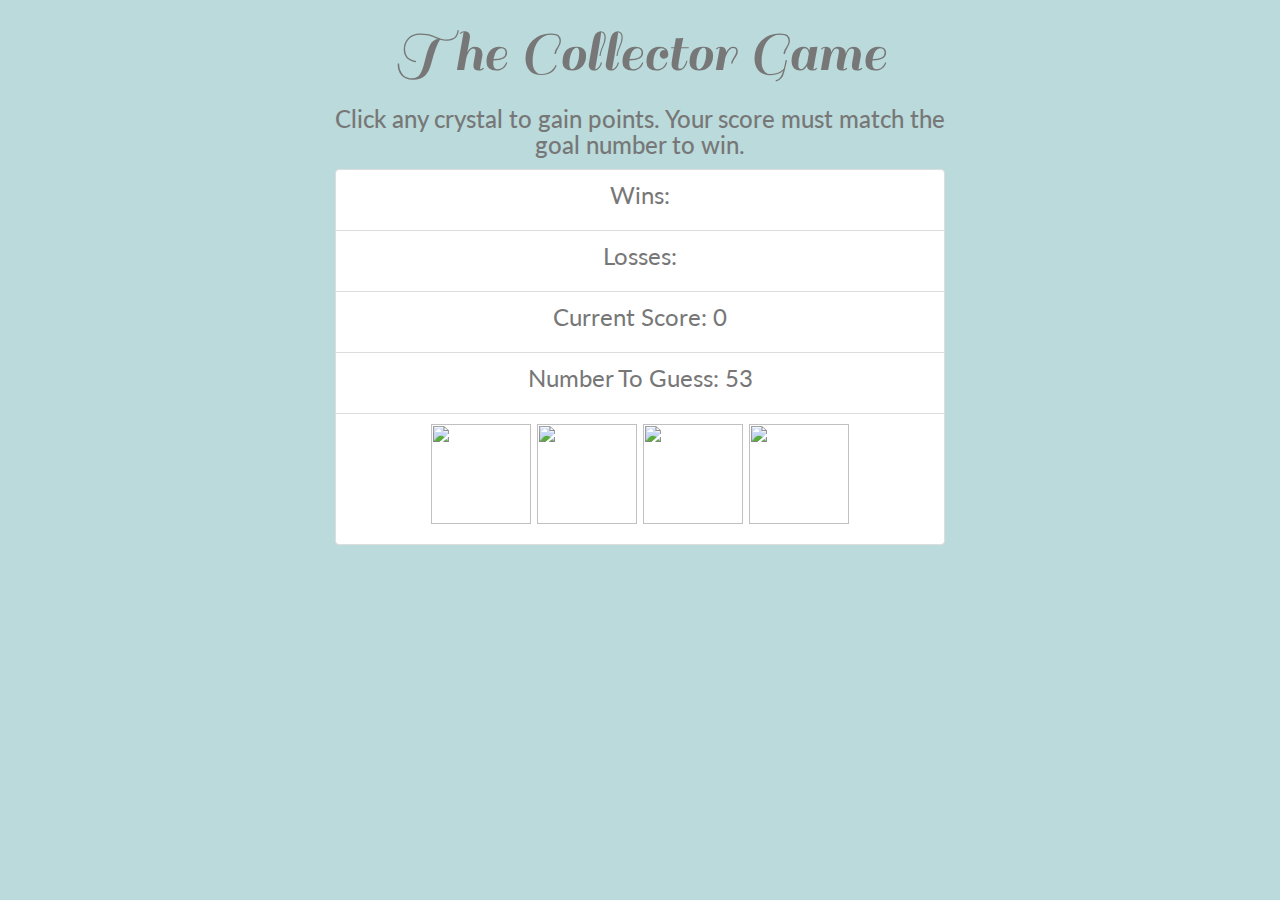
==== index.html @ 15ca35e1 "mostly working" ====
<!DOCTYPE html>
<html lang="en">

<head>
    <meta charset="UTF-8">
    <meta name="viewport" content="width=device-width, initial-scale=1.0">
    <meta http-equiv="X-UA-Compatible" content="ie=edge">
    <title>Collector</title>

    <link rel="stylesheet" type="text/css" href="assets/css/reset.css">

    <!-- jQuery (necessary for Bootstrap's JavaScript plugins) -->
    <script src="https://ajax.googleapis.com/ajax/libs/jquery/1.12.4/jquery.min.js"></script>
    <!-- Include all compiled plugins (below), or include individual files as needed -->
    <script src="https://maxcdn.bootstrapcdn.com/bootstrap/3.3.7/js/bootstrap.min.js" integrity="sha384-Tc5IQib027qvyjSMfHjOMaLkfuWVxZxUPnCJA7l2mCWNIpG9mGCD8wGNIcPD7Txa"
        crossorigin="anonymous"></script>
    <!-- We need to bring in the bootstrap CSS -->
    <!-- Latest compiled and minified CSS -->
    <link rel="stylesheet" href="https://maxcdn.bootstrapcdn.com/bootstrap/3.3.7/css/bootstrap.min.css" integrity="sha384-BVYiiSIFeK1dGmJRAkycuHAHRg32OmUcww7on3RYdg4Va+PmSTsz/K68vbdEjh4u"
        crossorigin="anonymous">

    <link rel="stylesheet" type="text/css" href="assets/css/style.css">

    <link href="https://fonts.googleapis.com/css?family=Sail" rel="stylesheet">
    <link href="https://fonts.googleapis.com/css?family=Lato" rel="stylesheet">

</head>

<body>


    <div class="wrapper">
        <div class="col-md-3">
        </div>
        <div class="col-md-6 text-center">
            <header>
                <h1>The Collector Game</h1>
            </header>
            <div>
                <h3>Click any crystal to gain points. Your score must match the goal number to win.</h3>
            </div>


            <div id="scoreboard">
                <ul class="list-group">
                    <li class="list-group-item">
                        <p>Wins: <span id="wins"></span></p>
                    </li>
                    <li class="list-group-item">
                        <p>Losses: <span id="losses"></span> </p>
                    </li>
                    <li class="list-group-item">
                        <p>Current Score: <span id="score"></span> </p>
                    </li>
                    <li class="list-group-item">
                        <p>Number To Guess: <span id="goalNumberValues"></span> </p>
                    </li>
                    <li class="list-group-item">
                        <p><span id="crystalOne"></span> <span id="crystalTwo"></span> <span id="crystalThree"></span> <span id="crystalFour"></span></p>
                    </li>
                </ul>
            </div>
        </div>
    </div>



    <script src="assets/javascript/game.js"></script>


</body>

</html>
---- assets/css/style.css ----
* {
    margin: 0;
  }
  
  html, body{
      color: #777777;
      font-size: 24px;
      line-height: 30px;
      font-family: 'Lato', 'Helvetica Neue', Helvetica, sans-serif;
      background-color: #BADADB;  
      height: 100%;  	
  }

  h1 {
    font-family: 'Sail', 'Helvetica Neue', Helvetica, sans-serif;
    font-size: 60px;
  }
  .wrapper {
    min-height: 100%;
    height: 100%;
    margin: 0 auto;
  }
 
  #scoreboard{
      text-align: center;
  }
  #container{
      width: 100%;
      max-width: 960px;
      margin: 0 auto;
      clear: both;	
  }

  
      .crystal-image {
        width: 100px;
        height: 100px;
      }
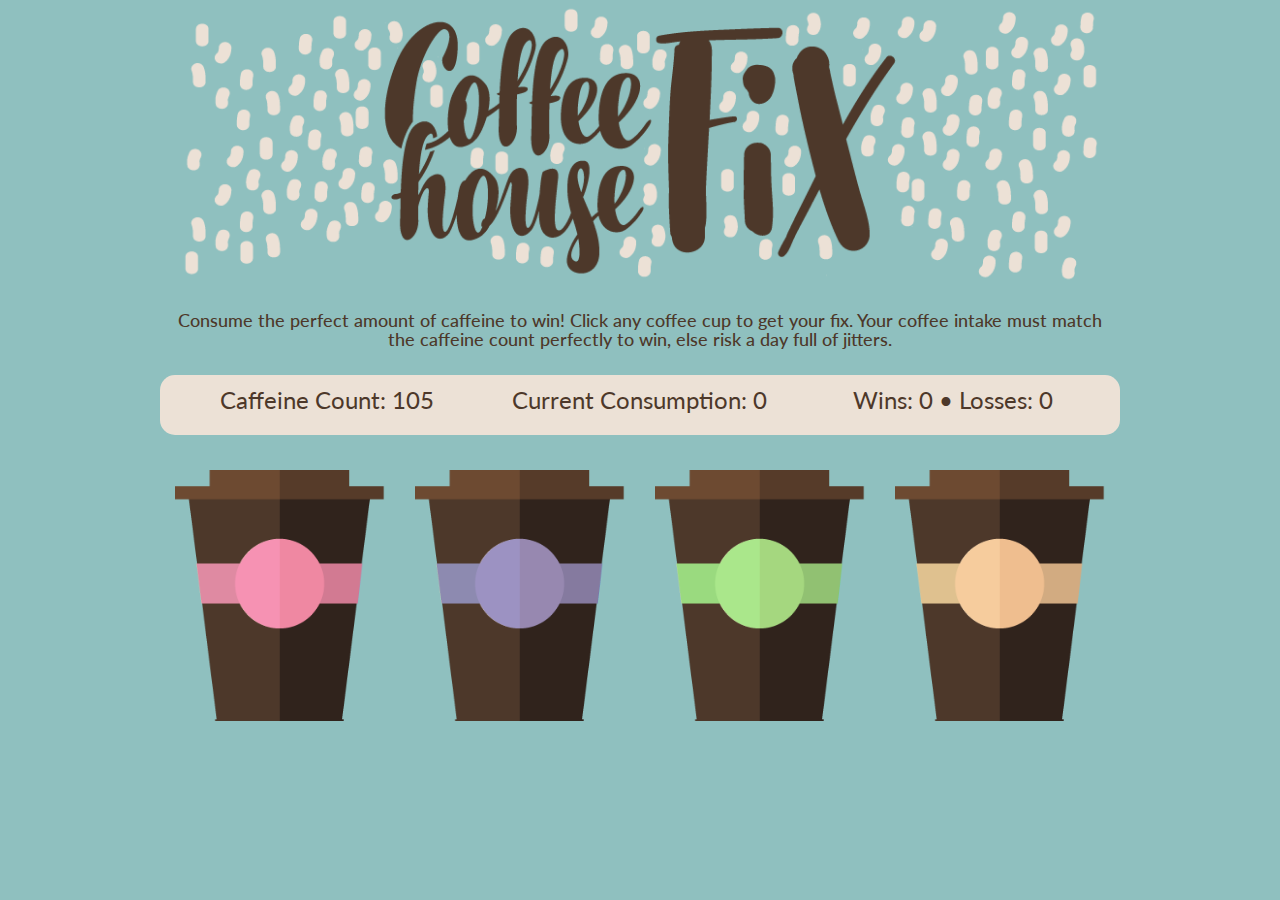
==== commit ec2dccd4: "cleaned up code" ====
--- a/index.html
+++ b/index.html
@@ -28,42 +28,27 @@
 
 <body>
 
+    <div class="container">
+        <div class="row">
+                <div class="col-xs-12 col-sm-12 col-md-12 logo">
+                  <img width="100%" src="assets/images/logo.gif"></img>
+                </div>
+                <div class="col-xs-12 col-md-12"><h3>Consume the perfect amount of caffeine to win! Click any coffee cup to get your fix. Your coffee intake must match the caffeine count perfectly to win, else risk a day full of jitters.</h3></div>
+              </div>
 
-    <div class="wrapper">
-        <div class="col-md-3">
-        </div>
-        <div class="col-md-6 text-center">
-            <header>
-                <h1>The Collector Game</h1>
-            </header>
-            <div>
-                <h3>Click any crystal to gain points. Your score must match the goal number to win.</h3>
-            </div>
-
-
-            <div id="scoreboard">
-                <ul class="list-group">
-                    <li class="list-group-item">
-                        <p>Wins: <span id="wins"></span></p>
-                    </li>
-                    <li class="list-group-item">
-                        <p>Losses: <span id="losses"></span> </p>
-                    </li>
-                    <li class="list-group-item">
-                        <p>Current Score: <span id="score"></span> </p>
-                    </li>
-                    <li class="list-group-item">
-                        <p>Number To Guess: <span id="goalNumberValues"></span> </p>
-                    </li>
-                    <li class="list-group-item">
-                        <p><span id="crystalOne"></span> <span id="crystalTwo"></span> <span id="crystalThree"></span> <span id="crystalFour"></span></p>
-                    </li>
-                </ul>
-            </div>
-        </div>
-    </div>
-
-
+              <div class="row test">
+                  <div class="col-xs-12 col-sm-12 col-md-4"><p>Caffeine Count: <span id="goalNumberValues"></span></div>
+                  <div class="col-xs-12 col-sm-12 col-md-4"> <p>Current Consumption: <span id="score"></span></p></div>
+                  <div class="col-xs-12 col-sm-12 col-md-4"> <p>Wins: <span id="wins">0</span>  &#8226;  Losses: <span id="losses">0</span> </p></div>
+                </div>
+              <div class="row">
+                <div class="col-xs-3 col-sm-3 img"> <p><span id="crystalOne"></span></p></div>
+                <div class="col-xs-3 col-sm-3 img"><p><span id="crystalTwo"></span> </p></div>
+                <div class="col-xs-3 col-sm-3 img"><p><span id="crystalThree"></span> </p></div>
+                <div class="col-xs-3 col-sm-3 img"><p><span id="crystalFour"></span> </p></div>
+              </div>
+        
+      </div>
 
     <script src="assets/javascript/game.js"></script>
 
--- a/assets/css/style.css
+++ b/assets/css/style.css
@@ -1,41 +1,98 @@
 * {
     margin: 0;
-  }
-  
-  html, body{
-      color: #777777;
-      font-size: 24px;
-      line-height: 30px;
-      font-family: 'Lato', 'Helvetica Neue', Helvetica, sans-serif;
-      background-color: #BADADB;  
-      height: 100%;  	
-  }
+}
 
-  h1 {
+
+html,
+body {
+    color: #777777;
+    font-size: 24px;
+    line-height: 30px;
+    font-family: 'Lato', 'Helvetica Neue', Helvetica, sans-serif;
+    background-color: #8fc0bf;
+    color: #4d382a;
+
+    height: 100%;
+    /* background-image: url("../images/wood.gif"); */
+    /* margin: 0 auto; */
+    /* background: repeating-linear-gradient(
+        45deg,
+        #FFFFFF,
+        #FFFFFF 10px,
+        #000000 10px,
+        #000000 20px
+      ); */
+   
+}
+
+p {
+    text-align: center;
+}
+
+h1 {
     font-family: 'Sail', 'Helvetica Neue', Helvetica, sans-serif;
     font-size: 60px;
-  }
-  .wrapper {
+    text-align: center;
+}
+
+h3 {
+    font-family: 'Lato', 'Helvetica Neue', Helvetica, sans-serif;
+    color: #4d382a;
+    font-size: 18px;
+    text-align: center;
+}
+
+.wrapper {
     min-height: 100%;
     height: 100%;
     margin: 0 auto;
-  }
- 
-  #scoreboard{
-      text-align: center;
-  }
-  #container{
-      width: 100%;
-      max-width: 960px;
-      margin: 0 auto;
-      clear: both;	
-  }
+}
 
-  
-      .crystal-image {
-        width: 100px;
-        height: 100px;
-      }
+#scoreboard {
+    text-align: center;
+}
 
+.container {
+    width: 100%;
+    max-width: 960px;
+    /* margin: 0 auto; */
+    /* margin-top: 100px; */
+    clear: both;
+    /* background-color: #F3EDC7; */
+    border-radius: 25px;
+}
 
-  
+/* .logo {
+    background-image: url("../images/logo.gif");
+    height: 300px;
+    width: 100%;
+} */
+
+.test {
+    /* background-image: url("../images/city.gif"); */
+    /* height: 234px; */
+    background-color: #ece1d6;
+    border-radius: 15px;
+    padding: 10px;
+    margin-top: 15px;
+    margin-bottom: 15px;
+   
+}
+}
+.test p {
+    /* background-image: url("../images/city.png"); */
+    /* height: 300px; */
+    /* line-height: 500px; */
+    /* position: fixed; */
+    /* line-height: 390px; */
+    /* color: #8fc0bf; */
+}
+
+.img {
+    margin-top: 20px;
+}
+
+.crystal-image {
+    width: 100%;
+    height: 100%;
+}